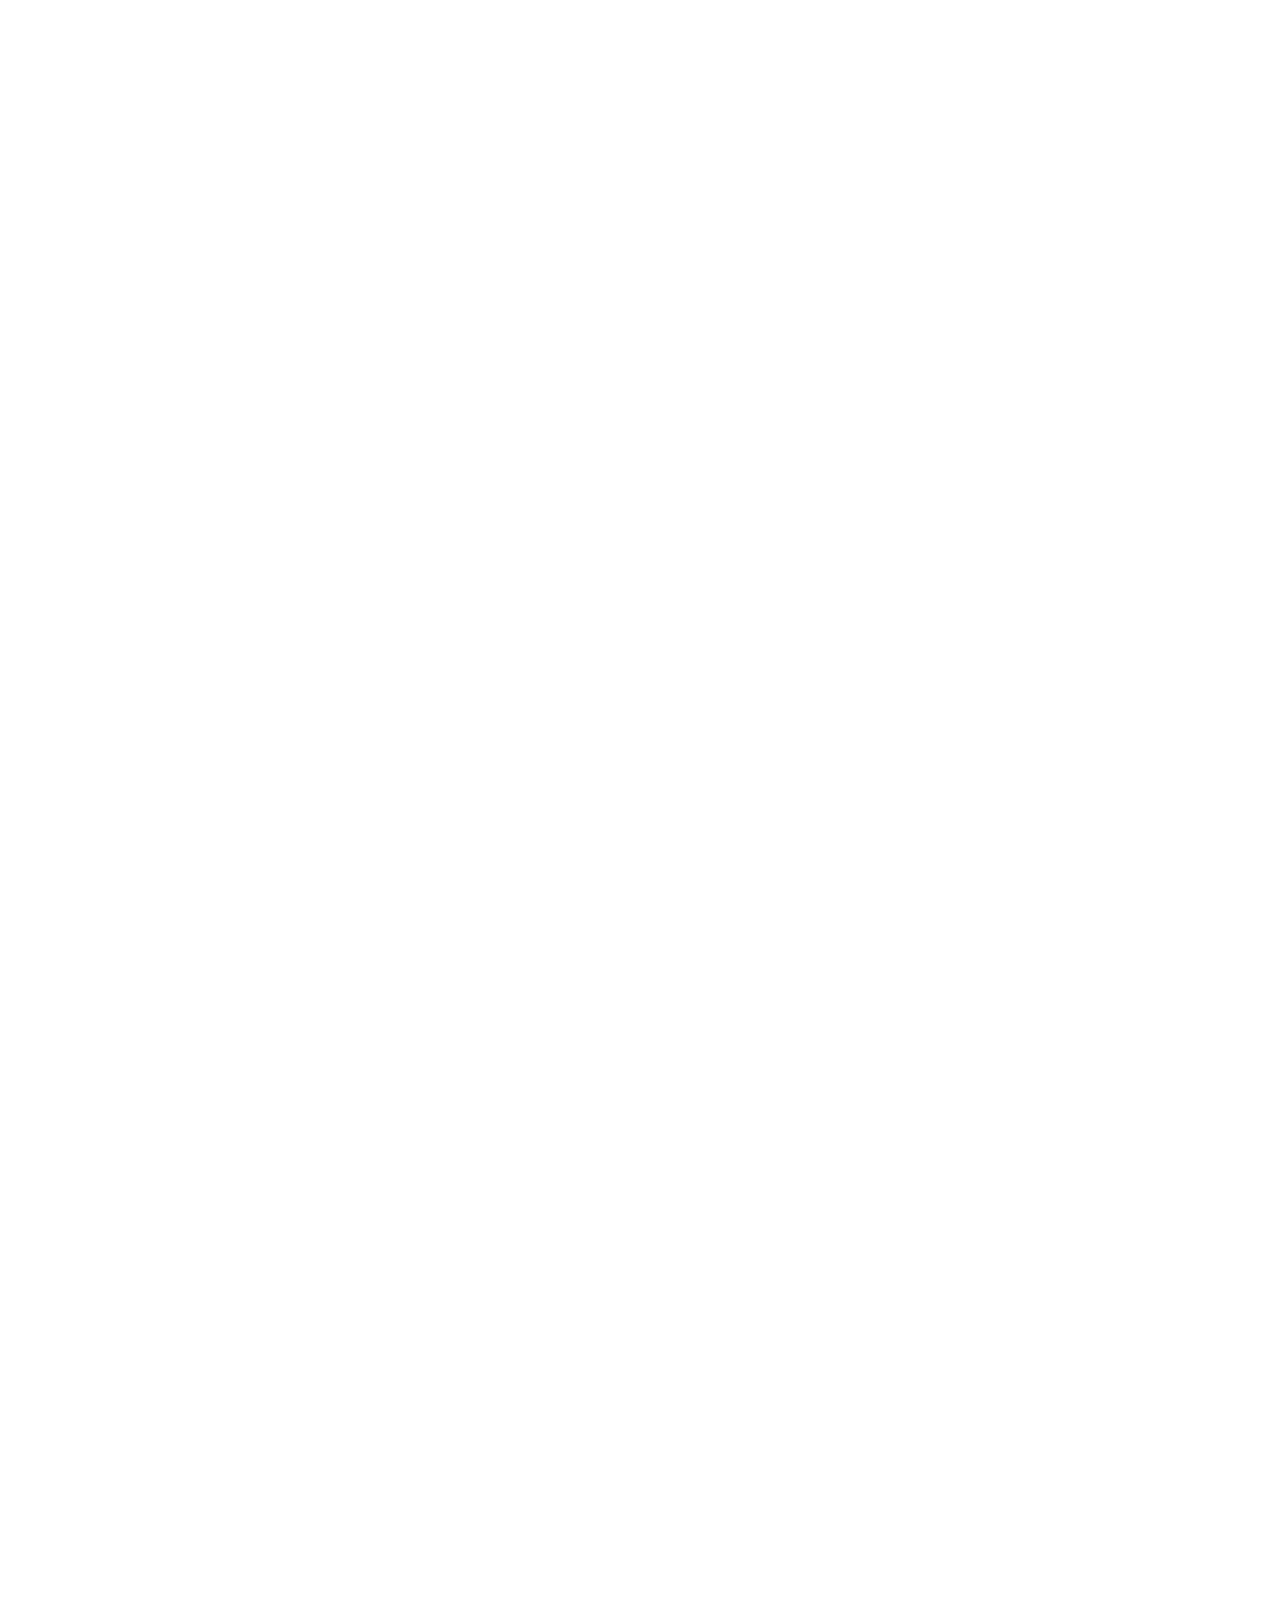
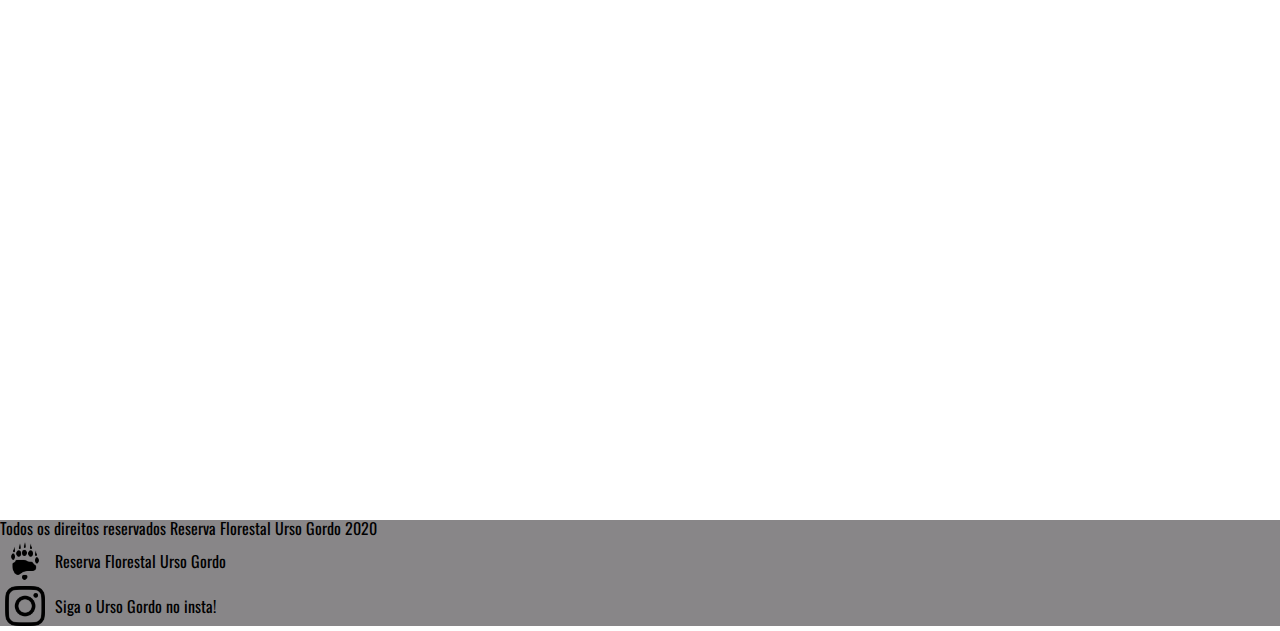
==== projeto-treino/html/index.html @ 4f0c47fe "atualizações urso_gordo.html" ====
<!DOCTYPE html>
<html lang="pt-br">
    <head>
        <meta charset="UTF-8">
        <meta name="viewport" content="width=device-width">

        <title>Reserva Urso Gordo</title>

        <link rel = "stylesheet" href="../css/reset.css">
        <link rel="stylesheet" href="../css/style.css">

        <link rel="preconnect" href="https://fonts.googleapis.com">
        <link rel="preconnect" href="https://fonts.gstatic.com" crossorigin>
        <link href="https://fonts.googleapis.com/css2?family=Oswald:wght@600&display=swap" rel="stylesheet">

    </head>

    <body>

        <header>


            <nav>

               <p>Reserva Urso Gordo</p>

                <ul>
                    <li>Reserva</li>
                    <li>Urso Gordo</li>
                    <li>Ajude</li>
                </ul>

            </nav>

            <div class="reserva">
                <p>Melhor reserva para ursos acima de 500 quilos!</p>
           </div>

        </header>


        <main>

            <section class= "section_urso_gordo">

                <div class="urso-gordo">
                    <h1>Os Ursos acima de 500 quilos são uma categoria
                        muito sensível, pois eles estão entrando em estado
                        de hibernação.
                        Por este motivo precisam de uma reserva para não serem
                        incomodados durante o seu sono.
                    </h1>
                </div>

            </section>



            <section class="section_ursos">
                <div class="ursos">
                    <h1>Ursos gordos em convivio</h1>
                </div>
            </section>

          

        </main>


        <footer>
            <section class="section_copyright">
                <div class="copyright">
                    <p>Todos os direitos reservados
                        Reserva Florestal Urso Gordo 2020
                    </p>
                </div>
            </section>

            <section class="footer_logos">
                <div class="bear-block">
                    <img class="foot_bear" src="../images/bear.png">
                    <p>Reserva Florestal Urso Gordo</p>
                </div>

                <div class="instagram-block">
                    <img class="insta-imagem" src="../images/instagram.png">
                    <p>Siga o Urso Gordo no insta!</p>
                </div>

                <div class="location-block">

                </div>

                <div class="tell-block">

                </div>

                <div class="email-block">

                </div>
            </section>

        </footer>

    </body>

</html>
---- projeto-treino/css/style.css ----
body{
    font-family: 'Oswald', sans-serif;
}


header{
    width: 100%;
    height: 920px;
    background-image: url(forest-fall.jpg);
    background-repeat: no-repeat;
    background-size: cover;
    background-position: center;
}
nav{
    color: rgba(255, 255, 255, 0.856);
    display: flex;
    justify-content: space-around;
    font-size: 22px;
    padding: 25px;
}


ul{
    display: flex;
}

li{
    margin: 0 15px;
}

.reserva {
    font-size: 40px;
    text-align: center;
    color: rgba(255, 255, 255, 0.856);
    padding: 10%;

}
/*################# cabeçalho!!!!!! ####################*/


.section_urso_gordo{
    width: 100%;
    height: 600px;
    background-image: url(urso-gordo.jpg);
    background-repeat: no-repeat;
    background-size: cover;
    background-position: center;
    display: flex;
    justify-content: center;
    align-items: center;
}

.urso-gordo{
    text-align: center;
    color: rgba(255, 255, 255, 0.911);
    font-size: 30px;
    width: 50%;
    margin: 0 50% 0 0;
    padding: 40px;
}

.section_ursos{
    width: 100%;
    height: 600px;
    background-image: url(ursos.jpg);
    background-repeat: no-repeat;
    background-size: cover;
    background-position: bottom;
    text-align: center;
    color: rgba(255, 255, 255, 0.856);
}

footer{
    background-color:#888688;
}

.footer_logos{
    width: 50%;
}
/*bear logo*/
.bear-block{
    display: flex;
    align-items: center;
    margin: 5px;
}
.foot_bear{
    height: 40px;
}

.bear-block p{
    margin: 0 10px;
 }
/*fim bear logo*/

 .instagram-block{
    display: flex;
    align-items: center;
    margin: 5px;
}
.insta-imagem{
    height: 40px;
}

.instagram-block p{
    margin: 0 10px;
 }
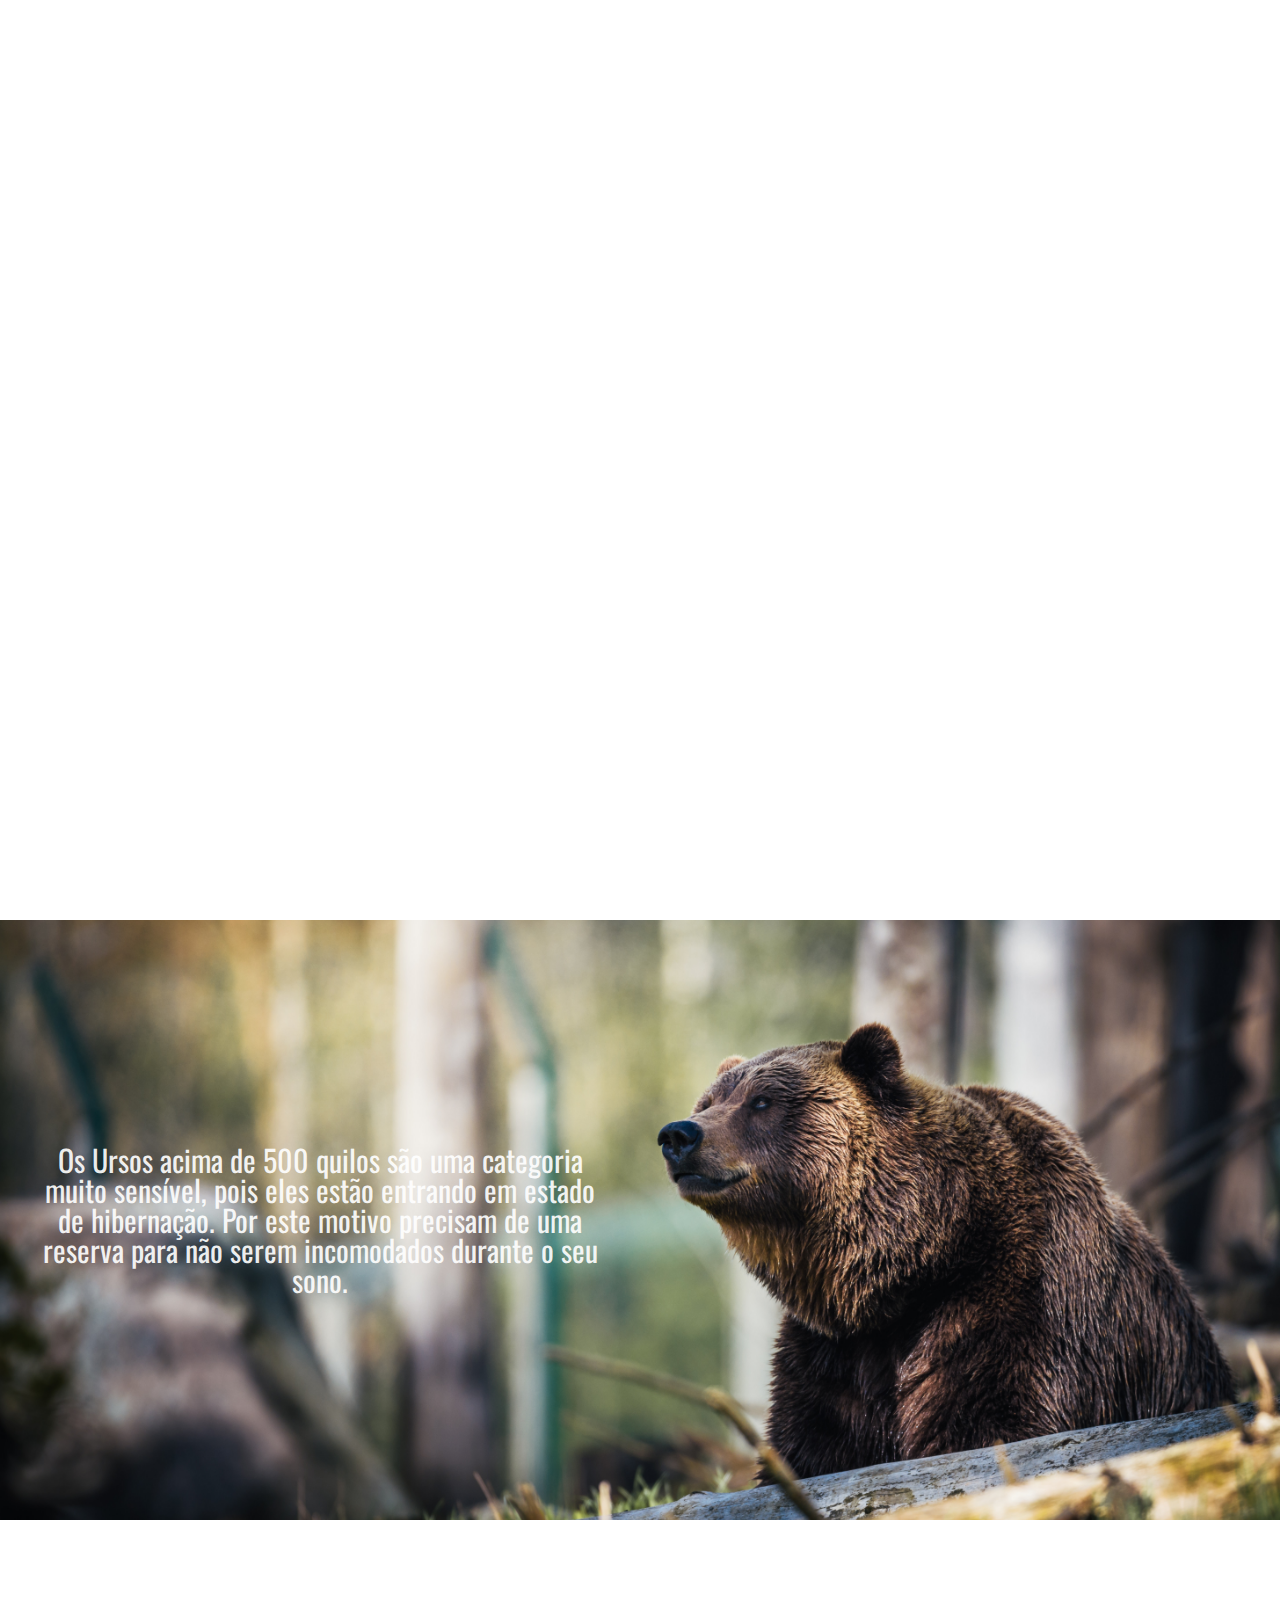
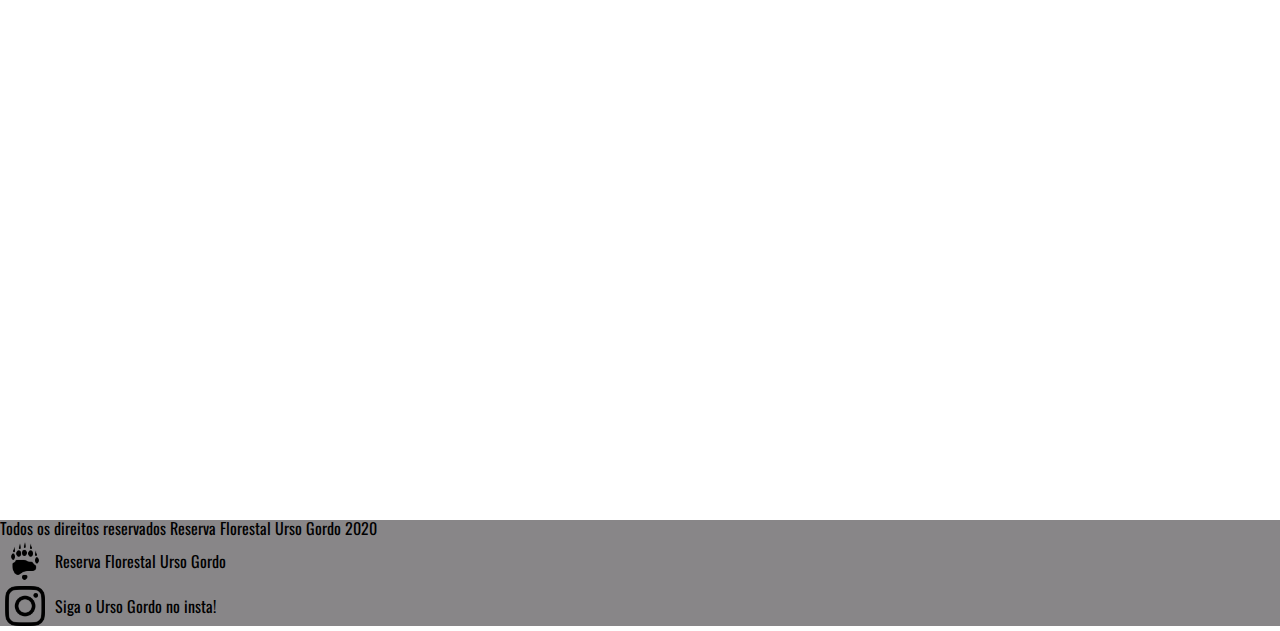
==== commit 1cf23f85: "Deletei imagens que nao estamos usando da pasta imagens, renomiei a pasta images --> imagens e conse" ====
--- a/projeto-treino/html/index.html
+++ b/projeto-treino/html/index.html
@@ -6,8 +6,8 @@
 
         <title>Reserva Urso Gordo</title>
 
-        <link rel = "stylesheet" href="../css/reset.css">
-        <link rel="stylesheet" href="../css/style.css">
+        <link rel = "stylesheet" href="..\css\reset.css">
+        <link rel="stylesheet" href="..\css\style.css">
 
         <link rel="preconnect" href="https://fonts.googleapis.com">
         <link rel="preconnect" href="https://fonts.gstatic.com" crossorigin>
@@ -78,12 +78,12 @@
 
             <section class="footer_logos">
                 <div class="bear-block">
-                    <img class="foot_bear" src="../images/bear.png">
+                    <img class="foot_bear" src="..\imagens\bear.png">
                     <p>Reserva Florestal Urso Gordo</p>
                 </div>
 
                 <div class="instagram-block">
-                    <img class="insta-imagem" src="../images/instagram.png">
+                    <img class="insta-imagem" src="..\imagens\instagram.png">
                     <p>Siga o Urso Gordo no insta!</p>
                 </div>
 
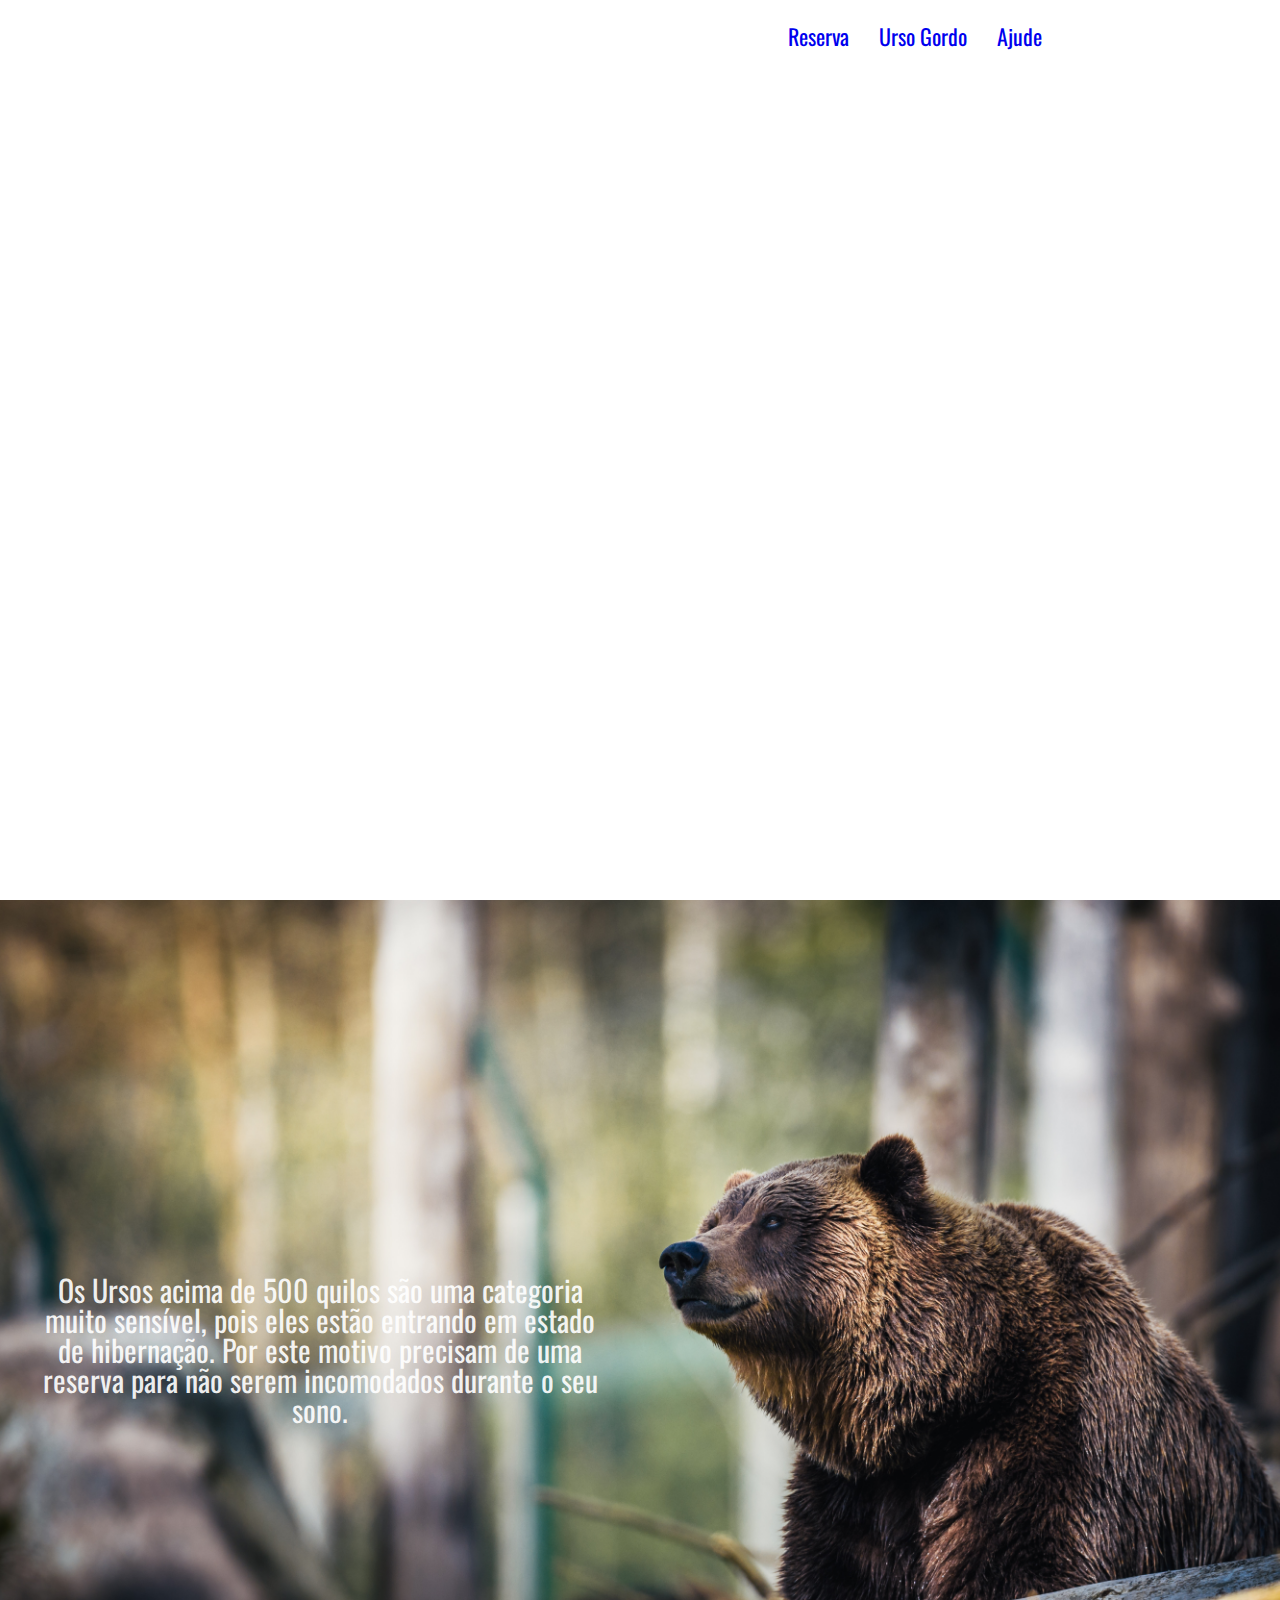
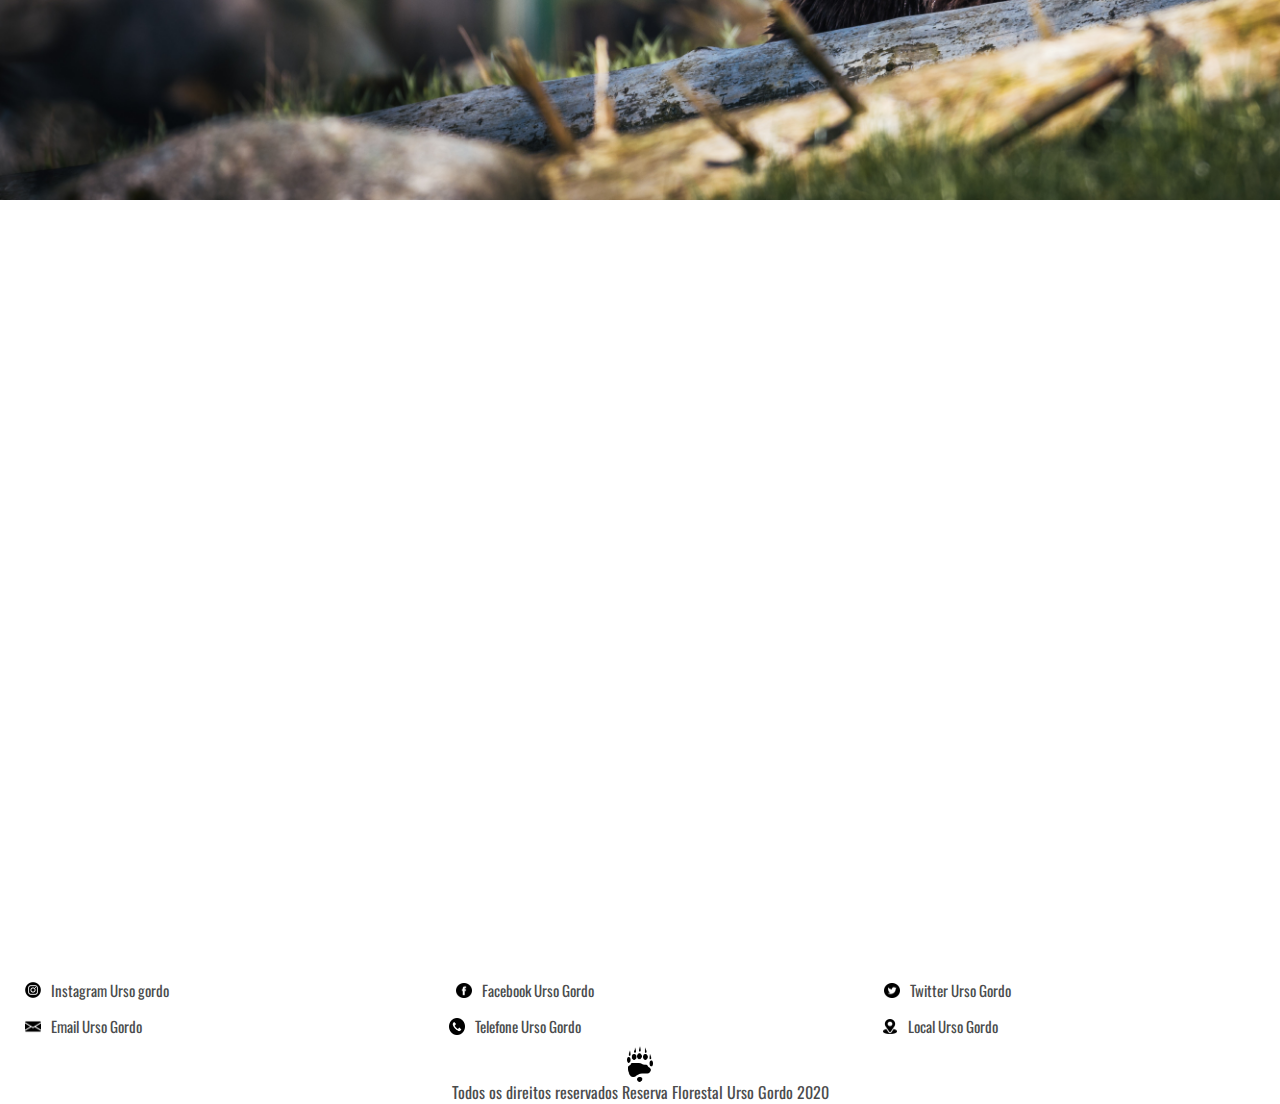
==== commit aff7a124: "Adicionando logos na pasta imagens, fazendo o footer e coloando a altura com o vh" ====
--- a/projeto-treino/html/index.html
+++ b/projeto-treino/html/index.html
@@ -25,9 +25,9 @@
                <p>Reserva Urso Gordo</p>
 
                 <ul>
-                    <li>Reserva</li>
-                    <li>Urso Gordo</li>
-                    <li>Ajude</li>
+                    <li><a href="reserva.html">Reserva</a></li>
+                    <li><a href="urso_gordo.html">Urso Gordo</a></li>
+                    <li><a href="ajude.html">Ajude</a></li>
                 </ul>
 
             </nav>
@@ -55,49 +55,61 @@
             </section>
 
 
-
-            <section class="section_ursos">
-                <div class="ursos">
-                    <h1>Ursos gordos em convivio</h1>
-                </div>
-            </section>
-
           
 
         </main>
 
 
         <footer>
-            <section class="section_copyright">
-                <div class="copyright">
-                    <p>Todos os direitos reservados
-                        Reserva Florestal Urso Gordo 2020
-                    </p>
-                </div>
-            </section>
 
-            <section class="footer_logos">
-                <div class="bear-block">
-                    <img class="foot_bear" src="..\imagens\bear.png">
-                    <p>Reserva Florestal Urso Gordo</p>
-                </div>
 
-                <div class="instagram-block">
-                    <img class="insta-imagem" src="..\imagens\instagram.png">
-                    <p>Siga o Urso Gordo no insta!</p>
-                </div>
+            <section class="footer_ursos">
 
-                <div class="location-block">
+            
+                <nav class="footer_sociais">
 
-                </div>
+                     <ul>
+                         <li class="insta">
+                            <img class="logo" src="..\imagens\instagram.png">
+                            Instagram Urso gordo</li>
+                         <li class="face">
+                            <img class="logo" src="..\imagens\facebook.png">
+                            Facebook Urso Gordo</li>
+                         <li class="Twitter">
+                            <img class="logo" src="..\imagens\twitter.png">
+                            Twitter Urso Gordo</li>
+                     </ul>
+     
+                 </nav>
 
-                <div class="tell-block">
 
-                </div>
+                 <nav class="footer_info">
 
-                <div class="email-block">
+                    <ul>
+                        <li class="Email">
+                            <img class="logo" src="..\imagens\email.png">
+                            Email Urso Gordo</li>
+                        <li class="Tell">
+                            <img class="logo" src="..\imagens\phone.png">
+                            Telefone Urso Gordo</li>
+                        <li class="Location">
+                            <img class="logo" src="..\imagens\location.png">
+                            Local Urso Gordo</li>
+                    </ul>
+    
+                </nav>
 
-                </div>
+
+
+                <section class="section_copyright">
+                    <div class="copyright">
+                        <img class="logo_urso" src="..\imagens\bear.png">
+                        <p>Todos os direitos reservados
+                            Reserva Florestal Urso Gordo 2020
+                        </p>
+                    </div>
+                </section>
+
             </section>
 
         </footer>
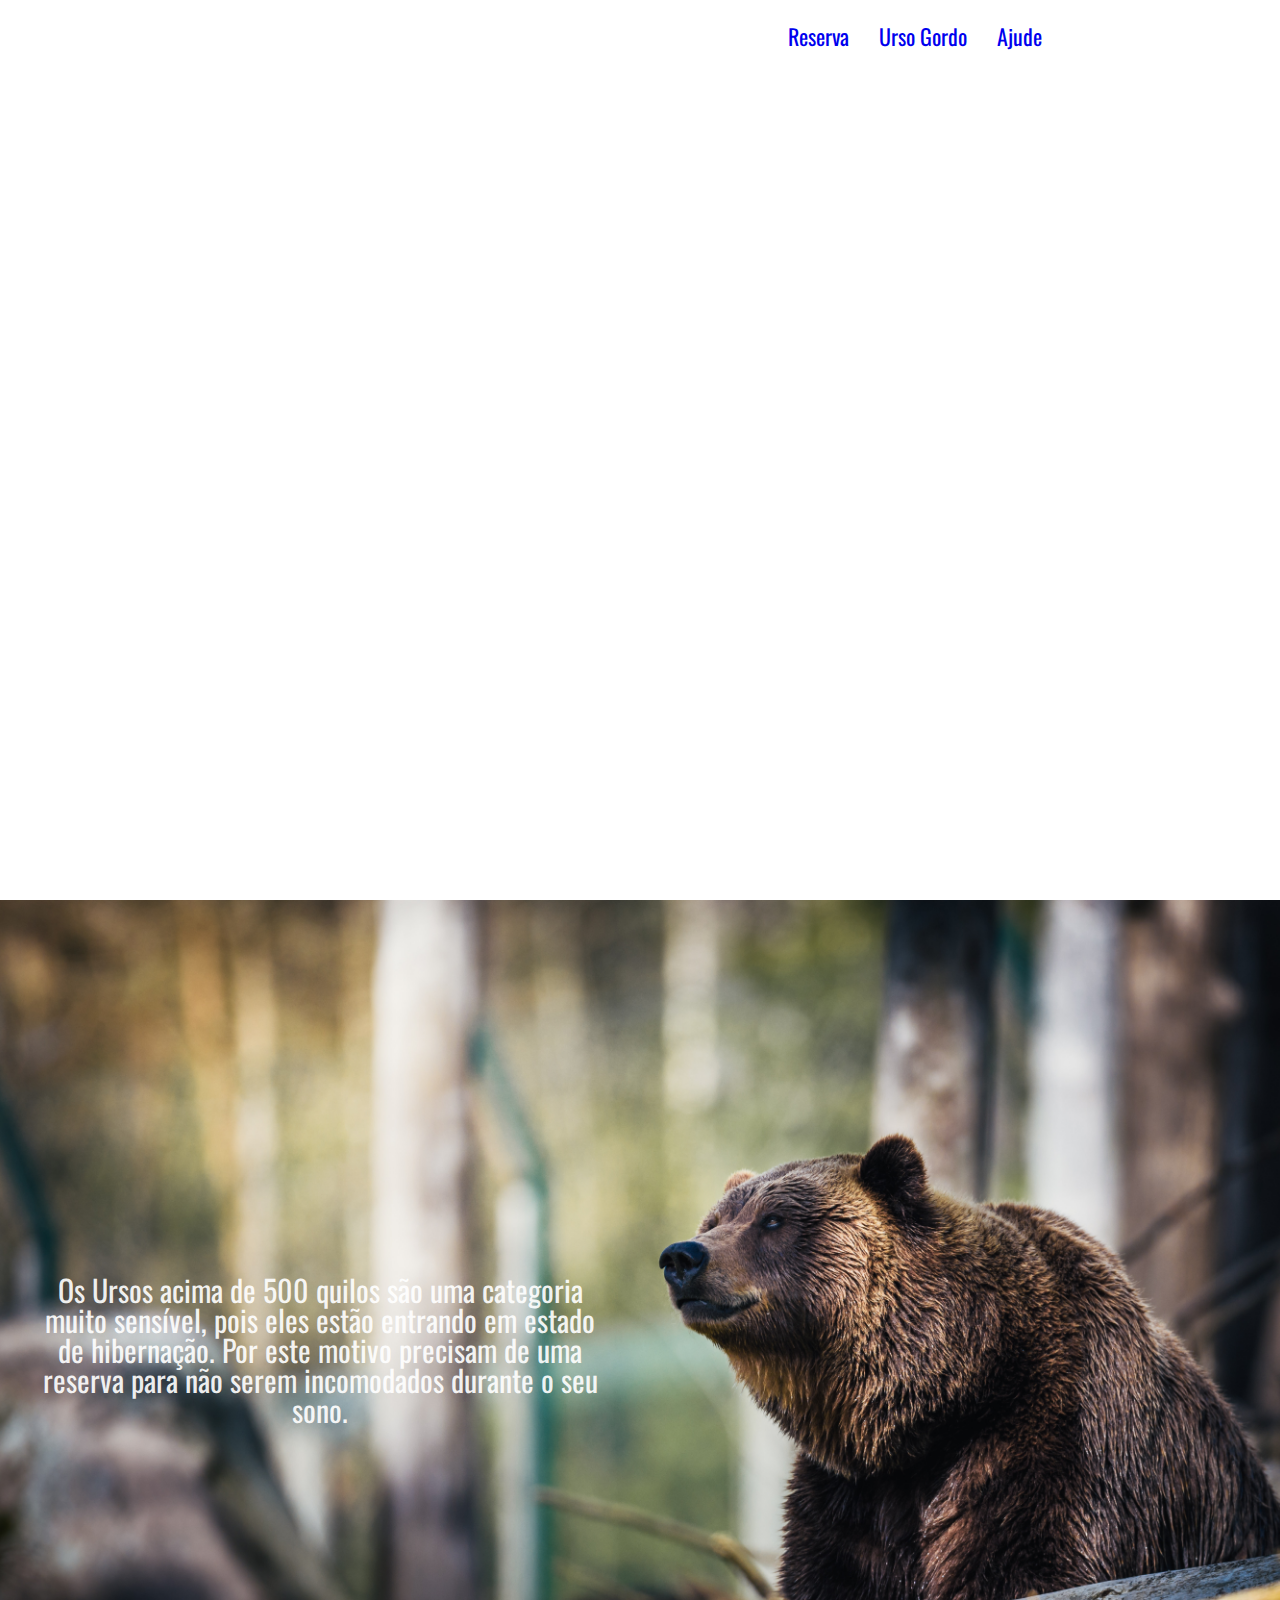
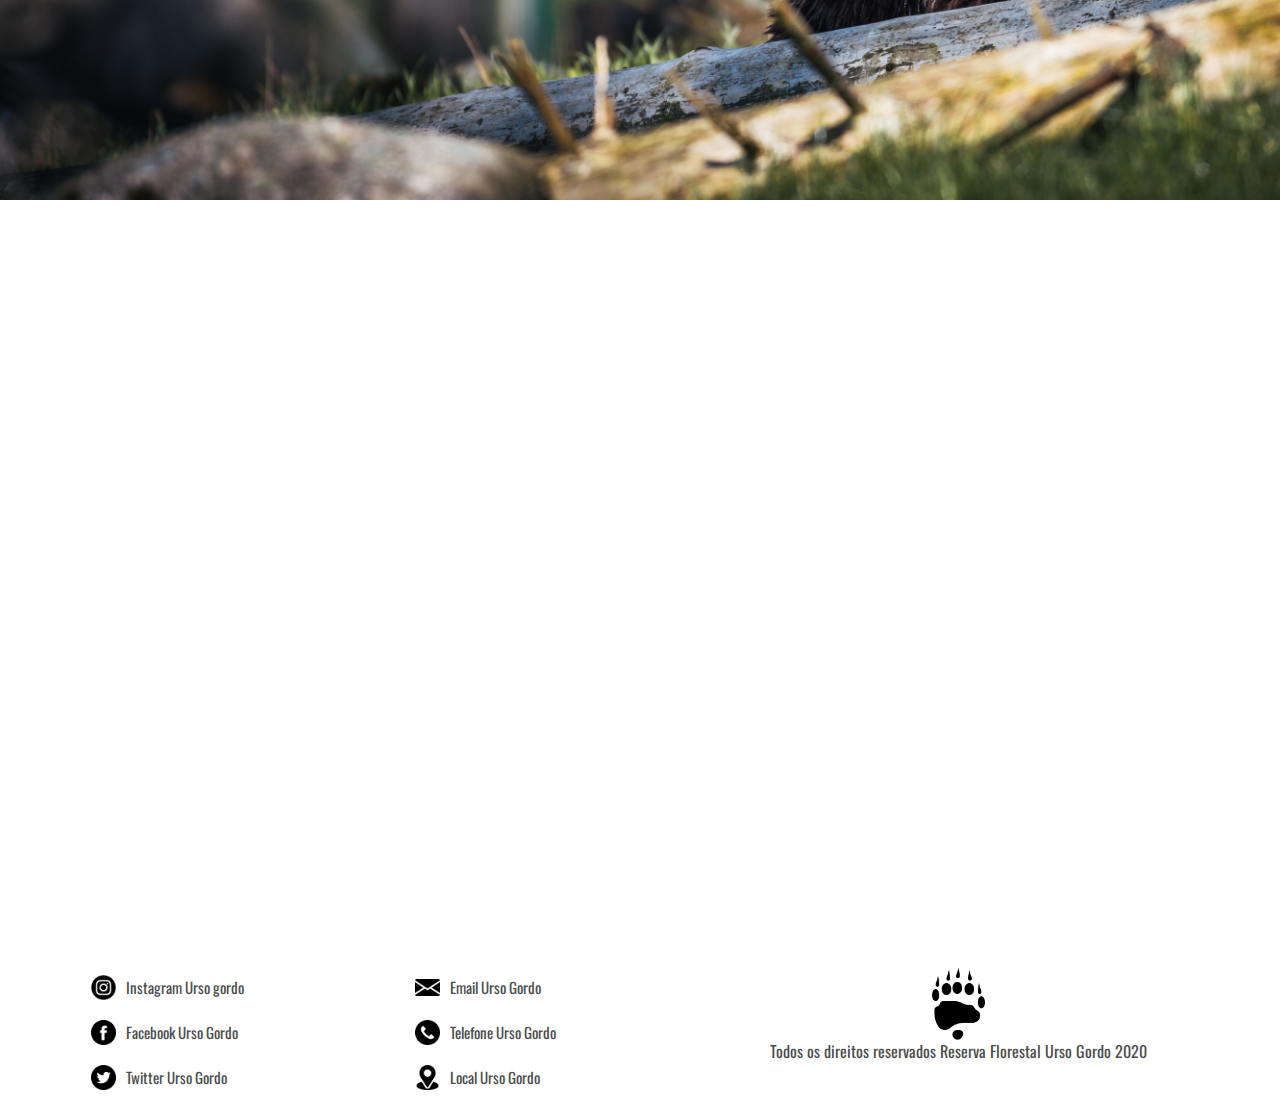
==== commit 6d36d53b: "Add o footer em todas as páginas e add uma referencia ao footer.css em todos os html. Addicionei o <" ====
--- a/projeto-treino/html/index.html
+++ b/projeto-treino/html/index.html
@@ -8,6 +8,8 @@
 
         <link rel = "stylesheet" href="..\css\reset.css">
         <link rel="stylesheet" href="..\css\style.css">
+        <link rel="stylesheet" href="..\css\footer.css">
+
 
         <link rel="preconnect" href="https://fonts.googleapis.com">
         <link rel="preconnect" href="https://fonts.gstatic.com" crossorigin>
@@ -66,7 +68,7 @@
             <section class="footer_ursos">
 
             
-                <nav class="footer_sociais">
+                <nav class="nav_sociais">
 
                      <ul>
                          <li class="insta">
@@ -83,7 +85,7 @@
                  </nav>
 
 
-                 <nav class="footer_info">
+                 <nav class="nav_info">
 
                     <ul>
                         <li class="Email">
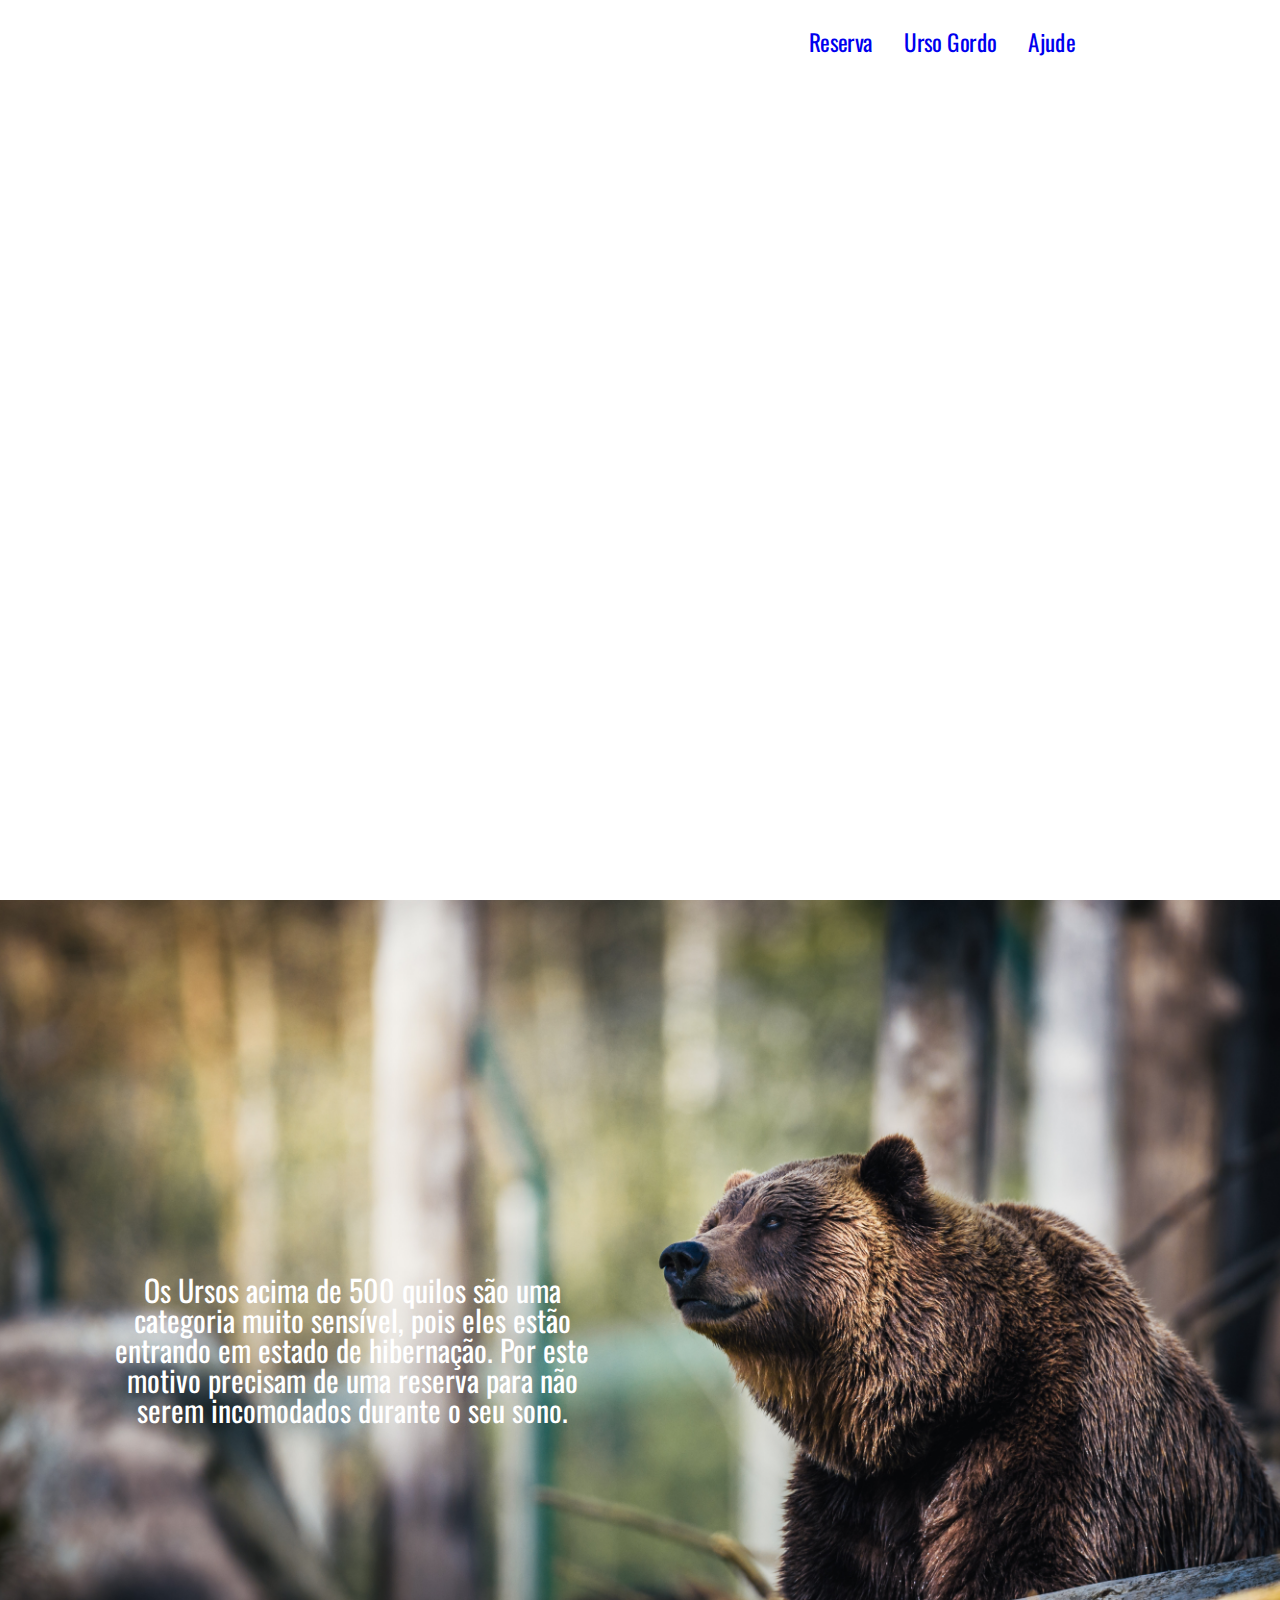
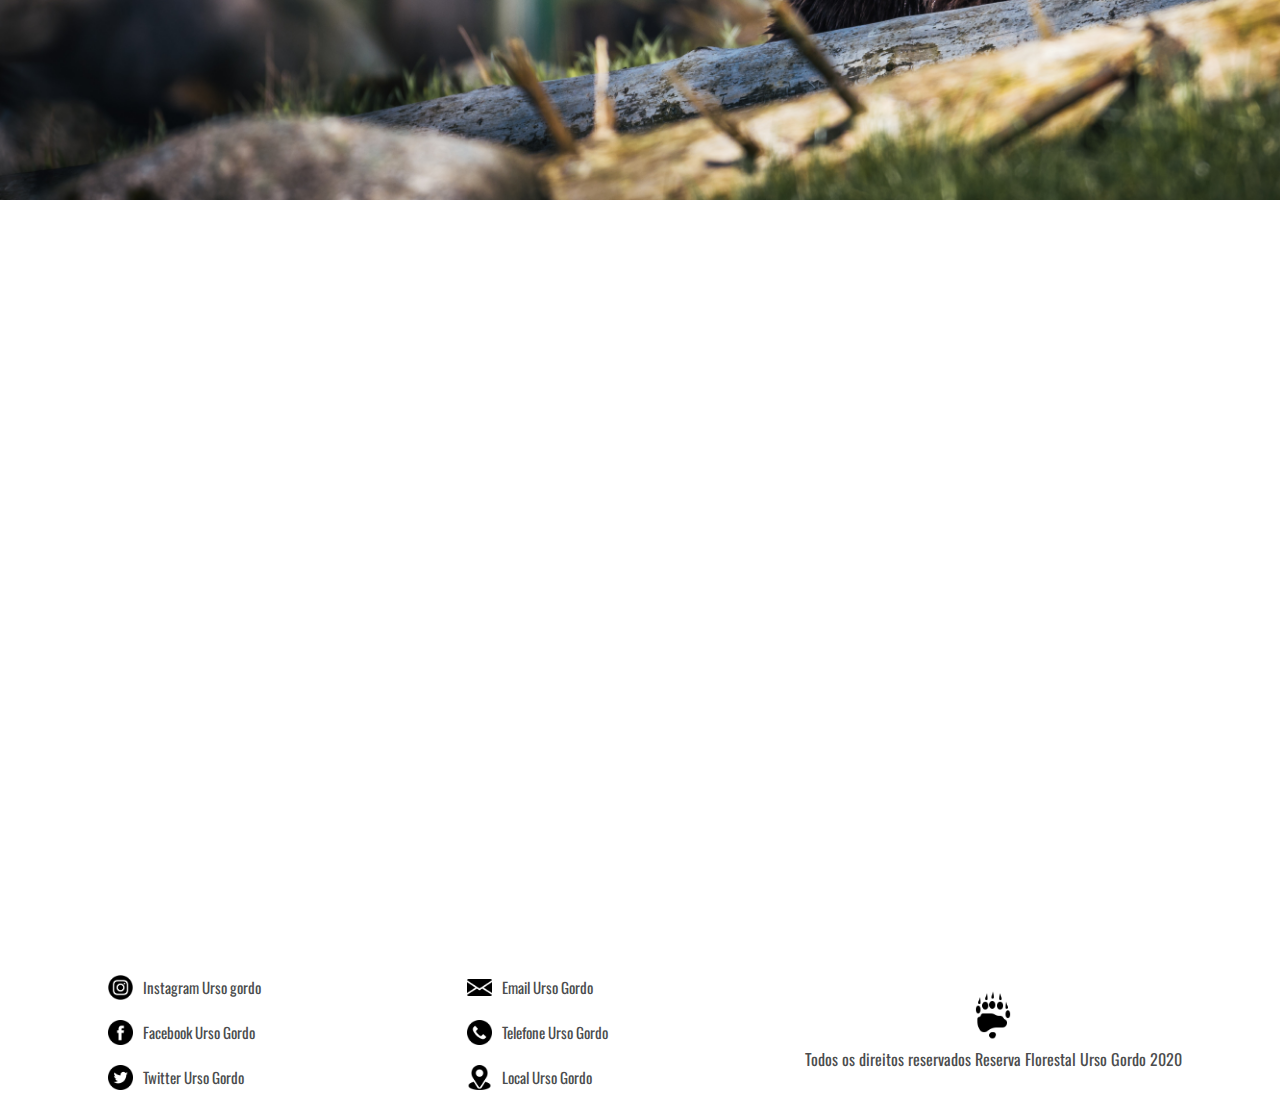
==== commit da881962: "Add footer em todo html, add footer.css" ====
--- a/projeto-treino/html/index.html
+++ b/projeto-treino/html/index.html
@@ -64,6 +64,12 @@
 
         <footer>
 
+            <section class="texto_footer">
+                <p>A reversa conta com mais 4 mil ursos gordos e é mantida
+                    por doações de pessoas e empresas. Além disso, ela recebe anualmente
+                    uma quantida no Federal Reserve do EUA, que acredita na causa.
+                </p>
+            </section>
 
             <section class="footer_ursos">
 
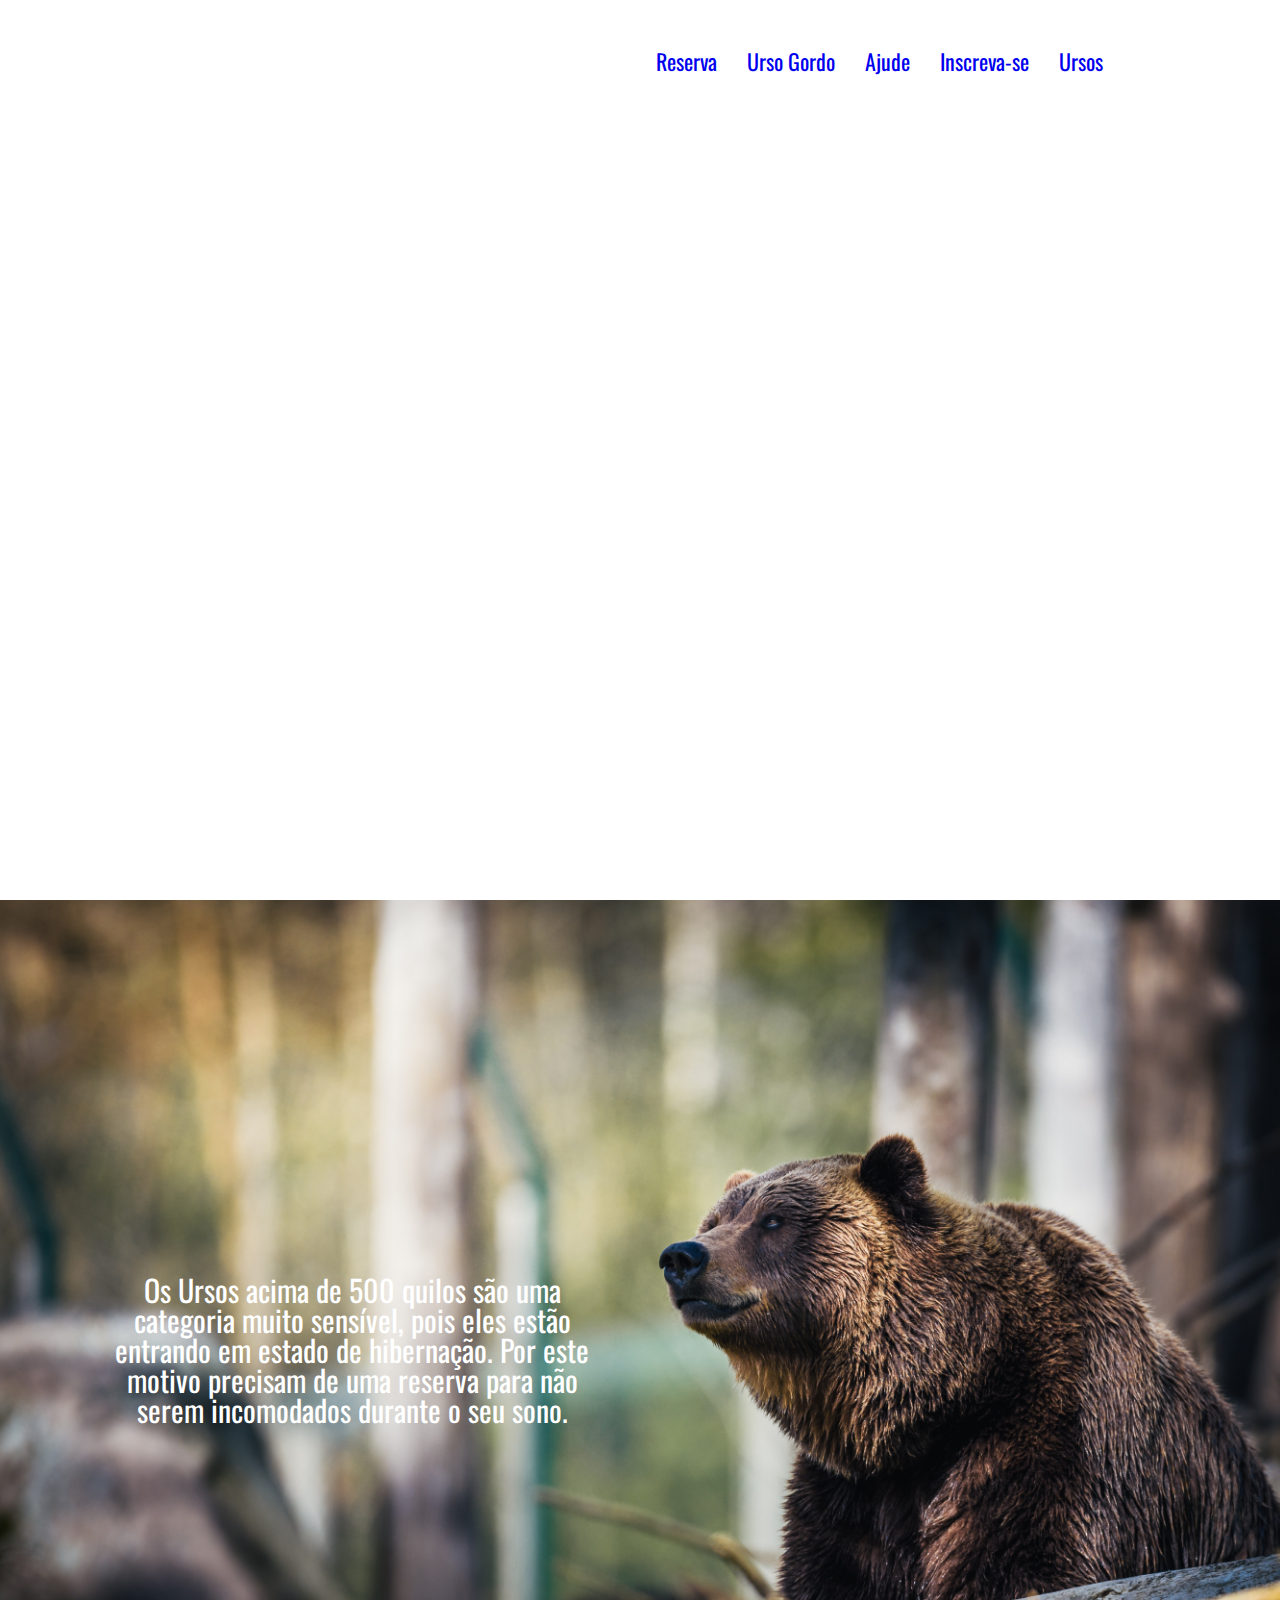
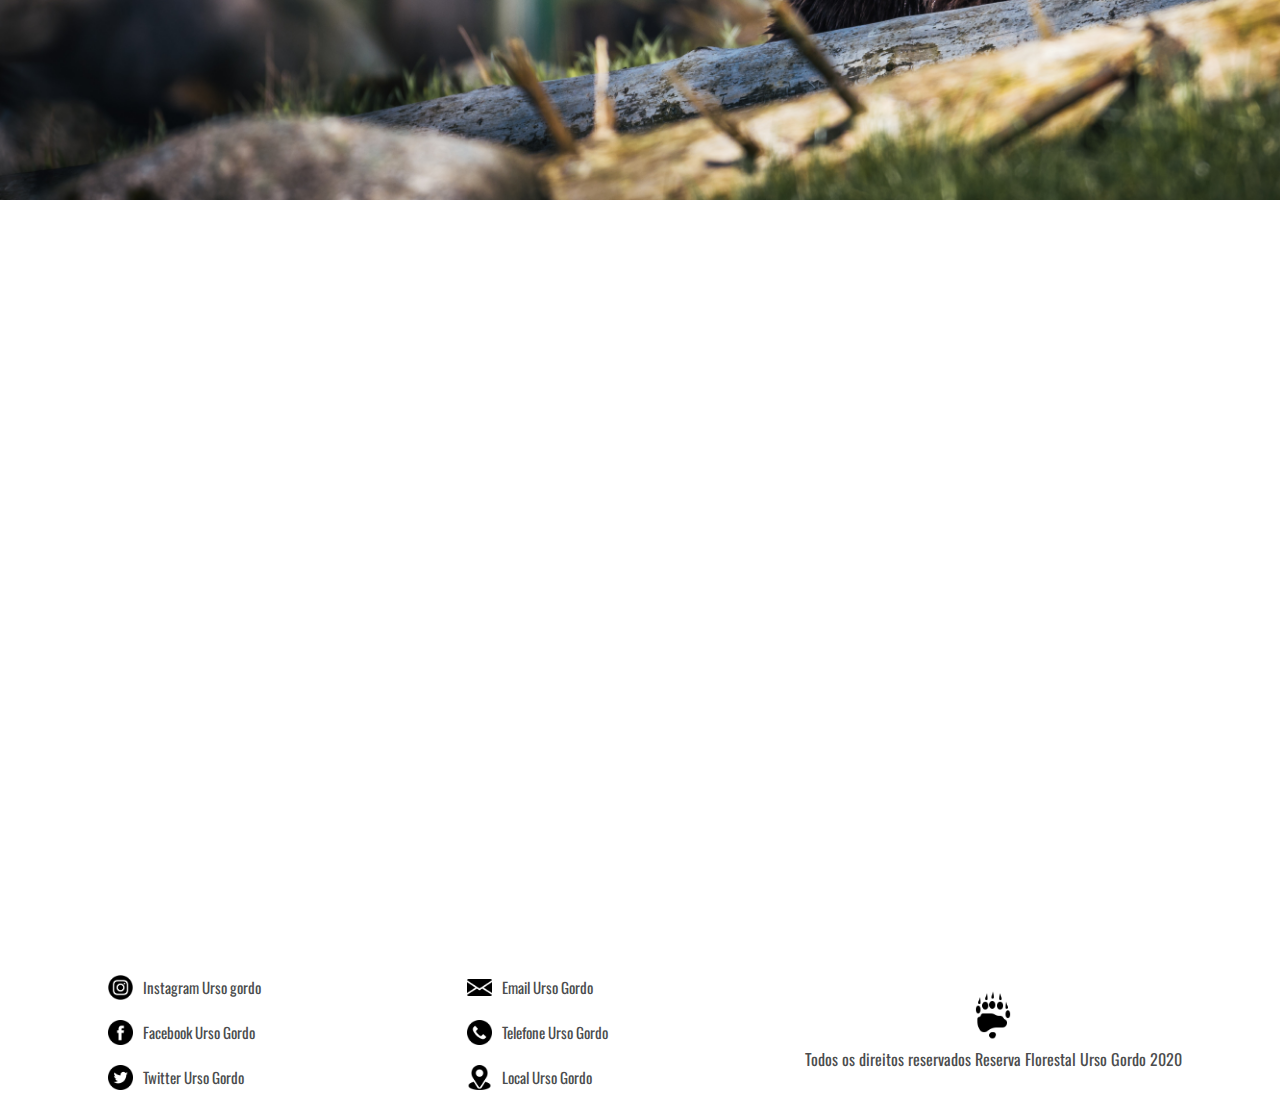
==== commit f5bf7a38: "ursos.html criado e add mais imagens na pasta imagens" ====
--- a/projeto-treino/html/index.html
+++ b/projeto-treino/html/index.html
@@ -30,6 +30,8 @@
                     <li><a href="reserva.html">Reserva</a></li>
                     <li><a href="urso_gordo.html">Urso Gordo</a></li>
                     <li><a href="ajude.html">Ajude</a></li>
+                    <li><a href="inscreva-se.html">Inscreva-se</a></li>
+                    <li><a href="ursos.html">Ursos</a></li>
                 </ul>
 
             </nav>
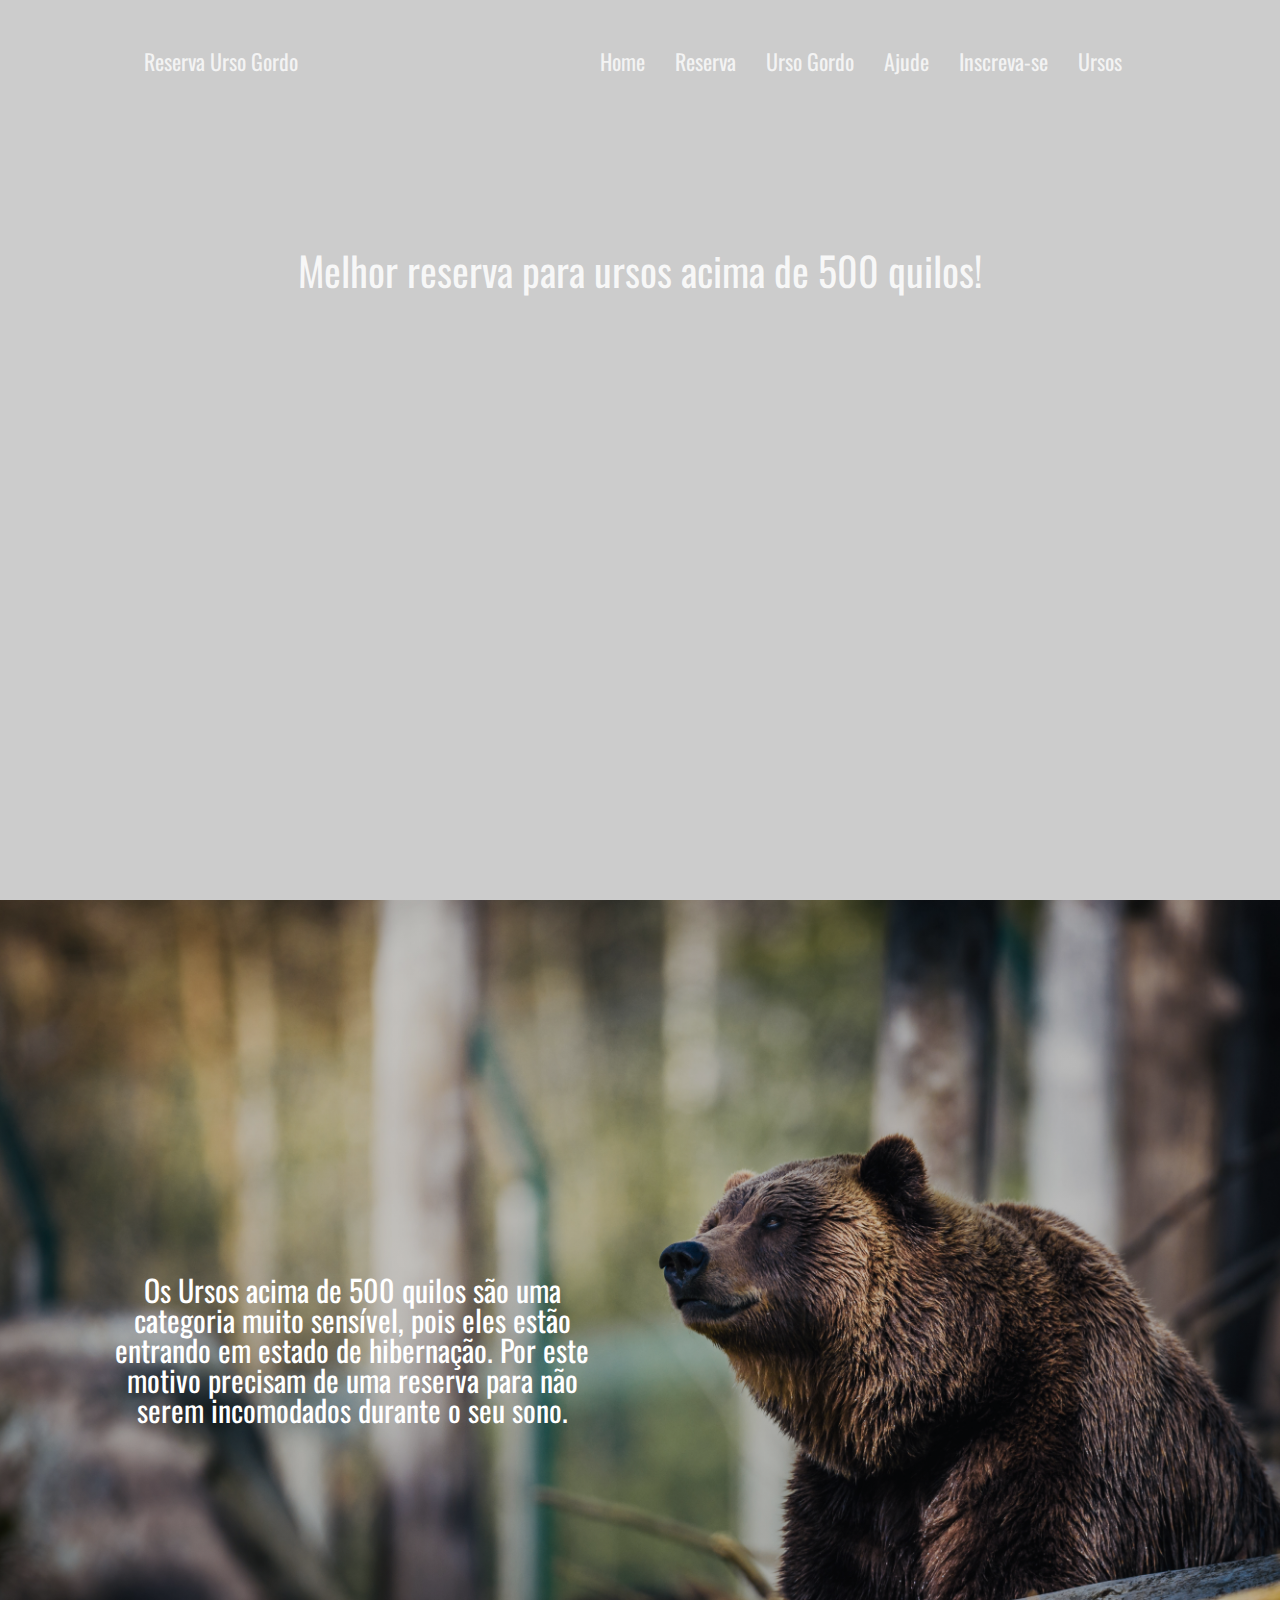
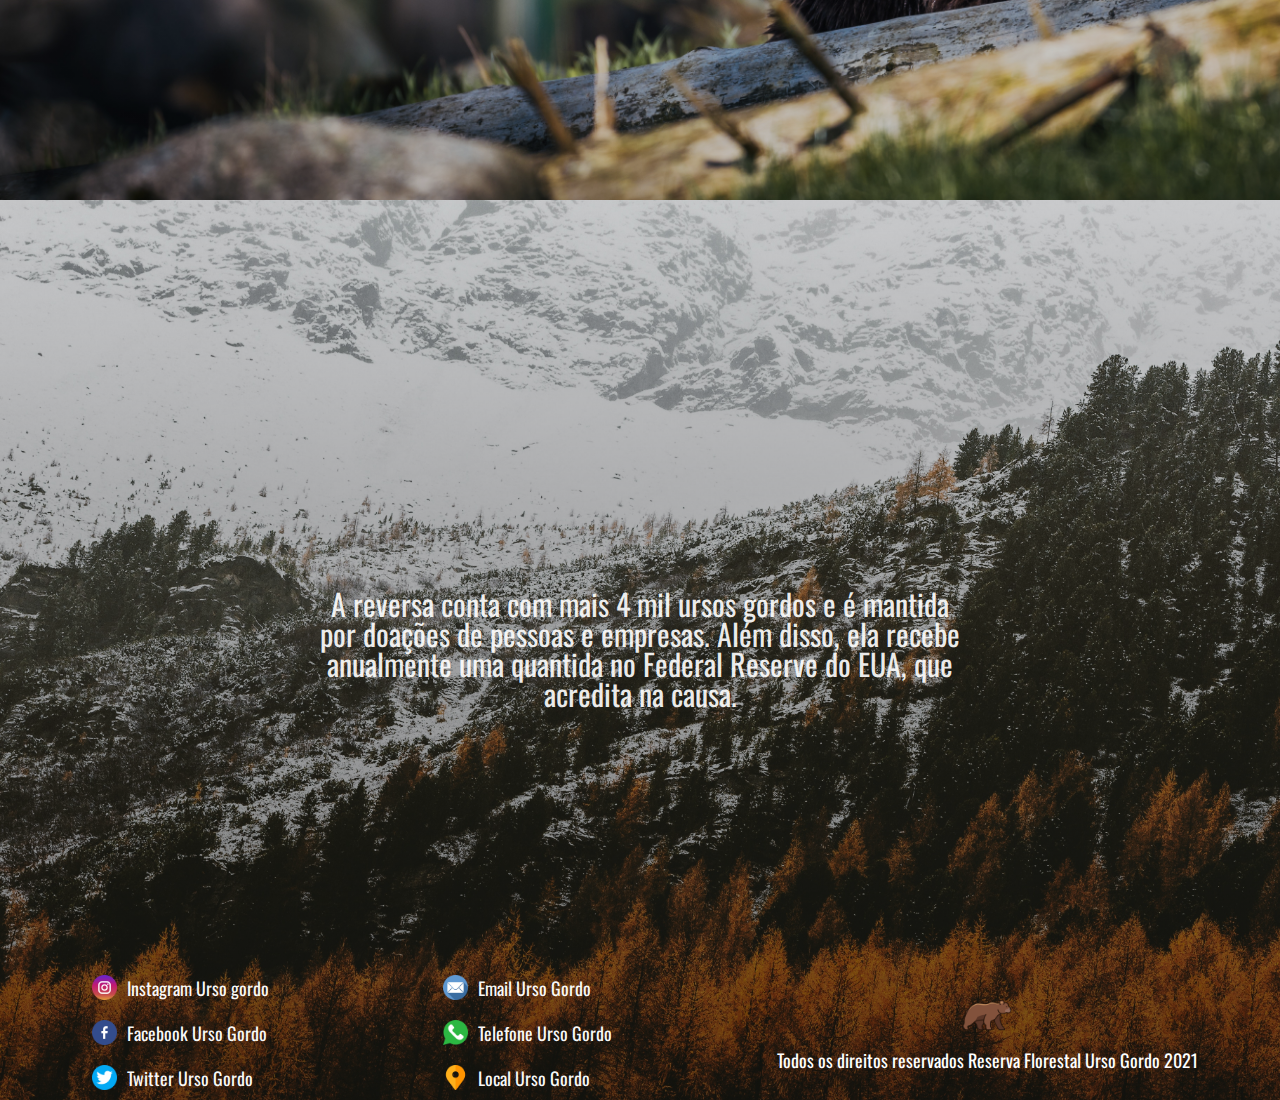
==== commit d84104b5: "add icons coloridos no footer, add mais imagens ao banco de imagens, reformulando o urso_gordo.html " ====
--- a/projeto-treino/html/index.html
+++ b/projeto-treino/html/index.html
@@ -27,6 +27,7 @@
                <p>Reserva Urso Gordo</p>
 
                 <ul>
+                    <li><a href="index.html">Home</a></li>
                     <li><a href="reserva.html">Reserva</a></li>
                     <li><a href="urso_gordo.html">Urso Gordo</a></li>
                     <li><a href="ajude.html">Ajude</a></li>
@@ -80,13 +81,13 @@
 
                      <ul>
                          <li class="insta">
-                            <img class="logo" src="..\imagens\instagram.png">
+                            <img class="logo" src="..\imagens\instagram.color.png">
                             Instagram Urso gordo</li>
                          <li class="face">
-                            <img class="logo" src="..\imagens\facebook.png">
+                            <img class="logo" src="..\imagens\facebook.color.png">
                             Facebook Urso Gordo</li>
                          <li class="Twitter">
-                            <img class="logo" src="..\imagens\twitter.png">
+                            <img class="logo" src="..\imagens\twitter.color.png">
                             Twitter Urso Gordo</li>
                      </ul>
      
@@ -97,13 +98,13 @@
 
                     <ul>
                         <li class="Email">
-                            <img class="logo" src="..\imagens\email.png">
+                            <img class="logo" src="..\imagens\email.color.png">
                             Email Urso Gordo</li>
                         <li class="Tell">
-                            <img class="logo" src="..\imagens\phone.png">
+                            <img class="logo" src="..\imagens\whatsapp.color.png">
                             Telefone Urso Gordo</li>
                         <li class="Location">
-                            <img class="logo" src="..\imagens\location.png">
+                            <img class="logo" src="..\imagens\place.png">
                             Local Urso Gordo</li>
                     </ul>
     
@@ -113,9 +114,9 @@
 
                 <section class="section_copyright">
                     <div class="copyright">
-                        <img class="logo_urso" src="..\imagens\bear.png">
+                        <img class="logo_urso" src="..\imagens\bear.color.png">
                         <p>Todos os direitos reservados
-                            Reserva Florestal Urso Gordo 2020
+                            Reserva Florestal Urso Gordo 2021
                         </p>
                     </div>
                 </section>
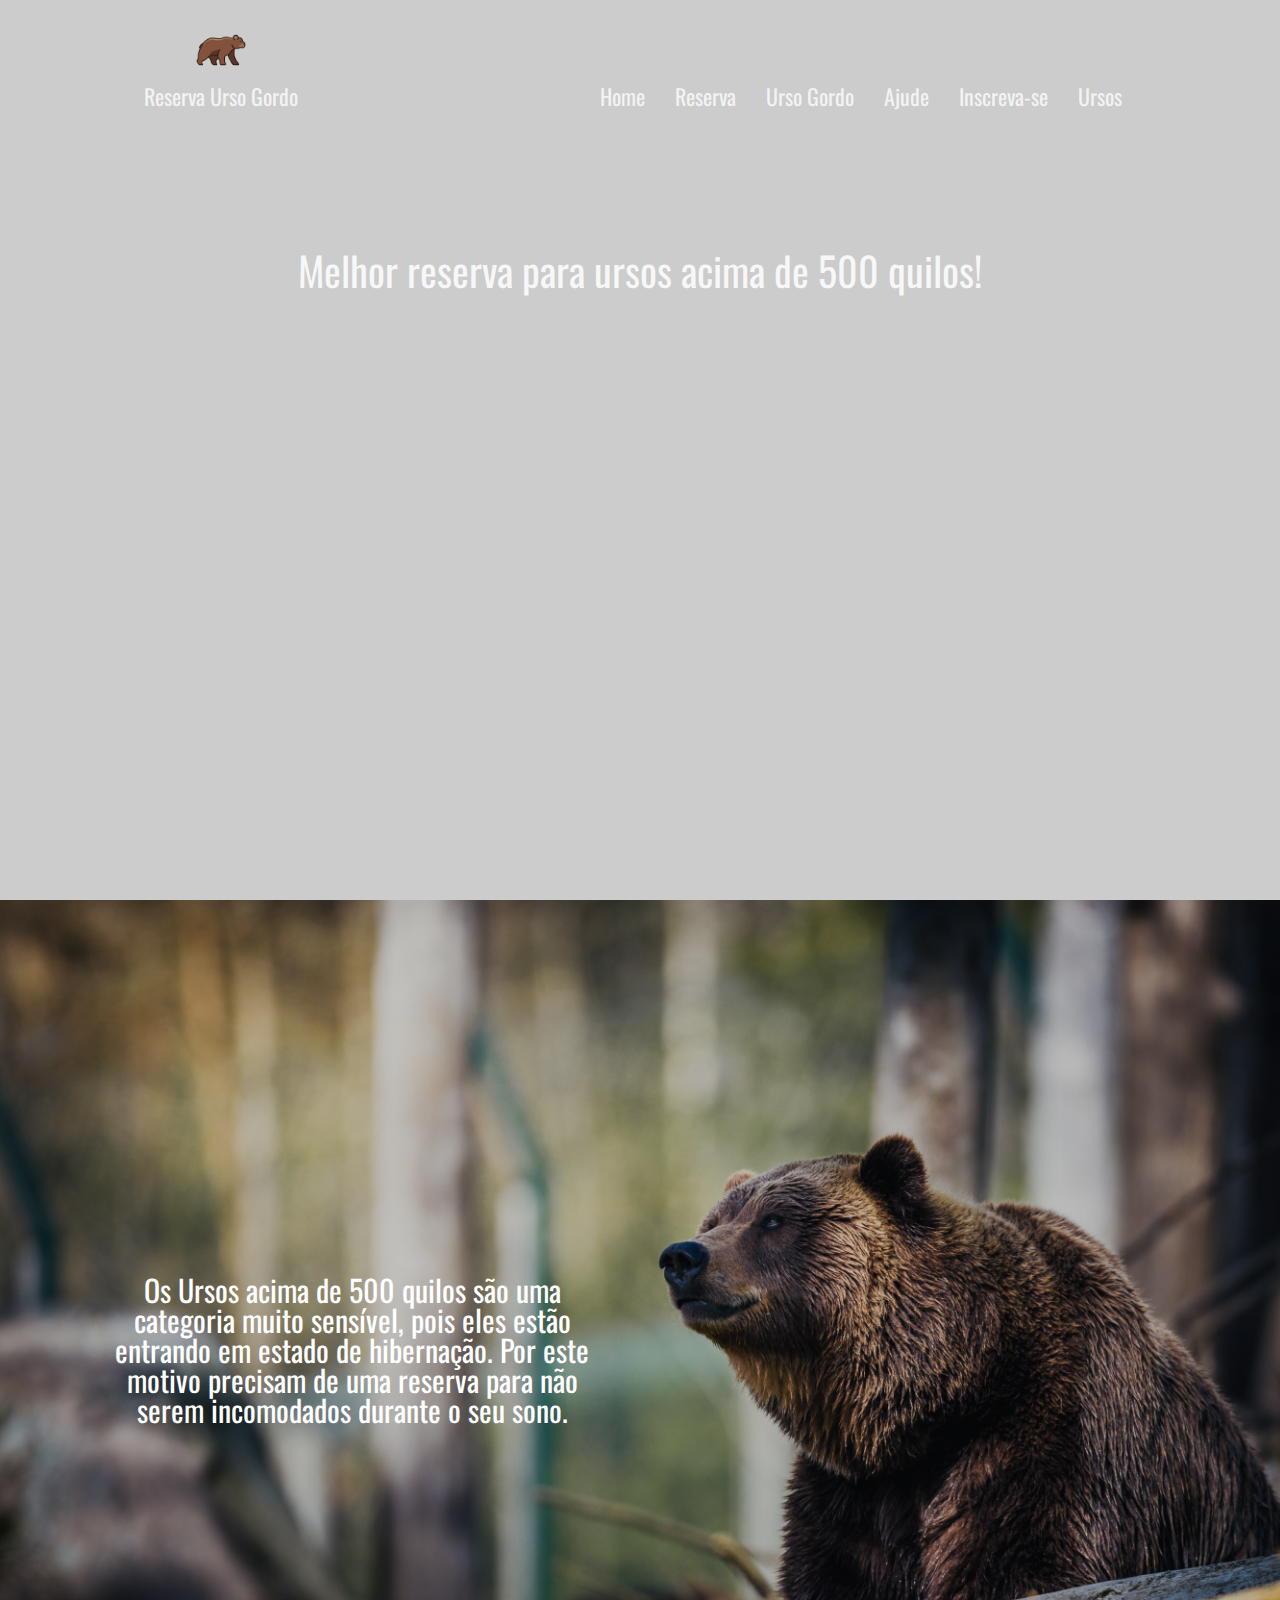
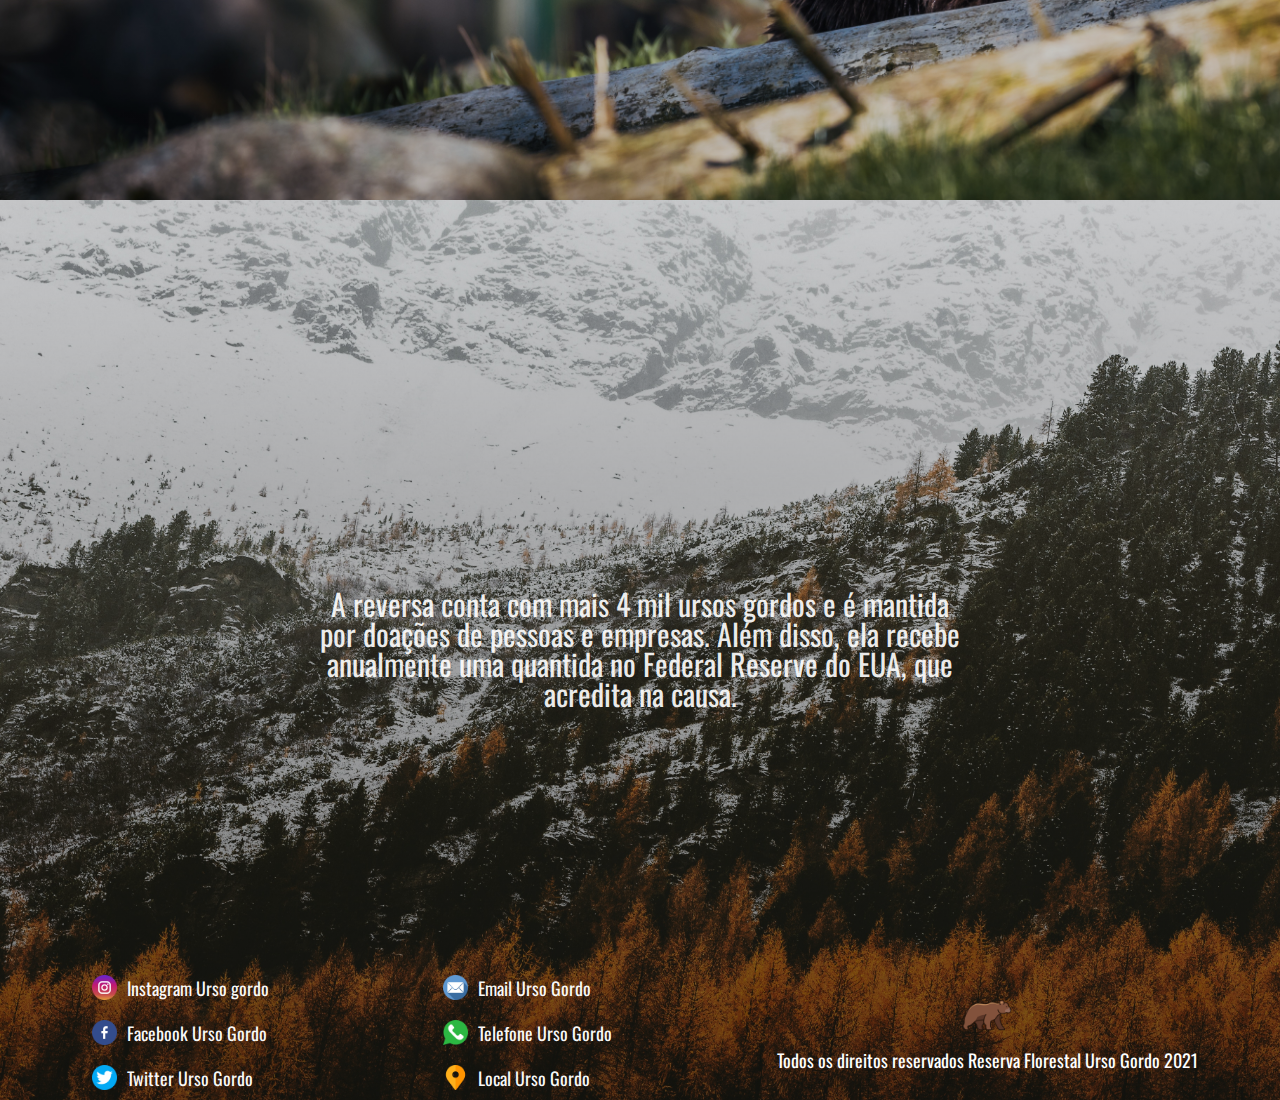
==== commit 77e5c530: "Add o logo do urso no menu de navegacao de todas as paginas" ====
--- a/projeto-treino/html/index.html
+++ b/projeto-treino/html/index.html
@@ -23,8 +23,10 @@
 
 
             <nav>
-
-               <p>Reserva Urso Gordo</p>
+                <section class="titulo_urso">
+                    <img class="logo_urso" src="..\imagens\bear.color.png">
+                    <p id="reserva-urso-gordo" class="esq">Reserva Urso Gordo</p>
+                </section>
 
                 <ul>
                     <li><a href="index.html">Home</a></li>
